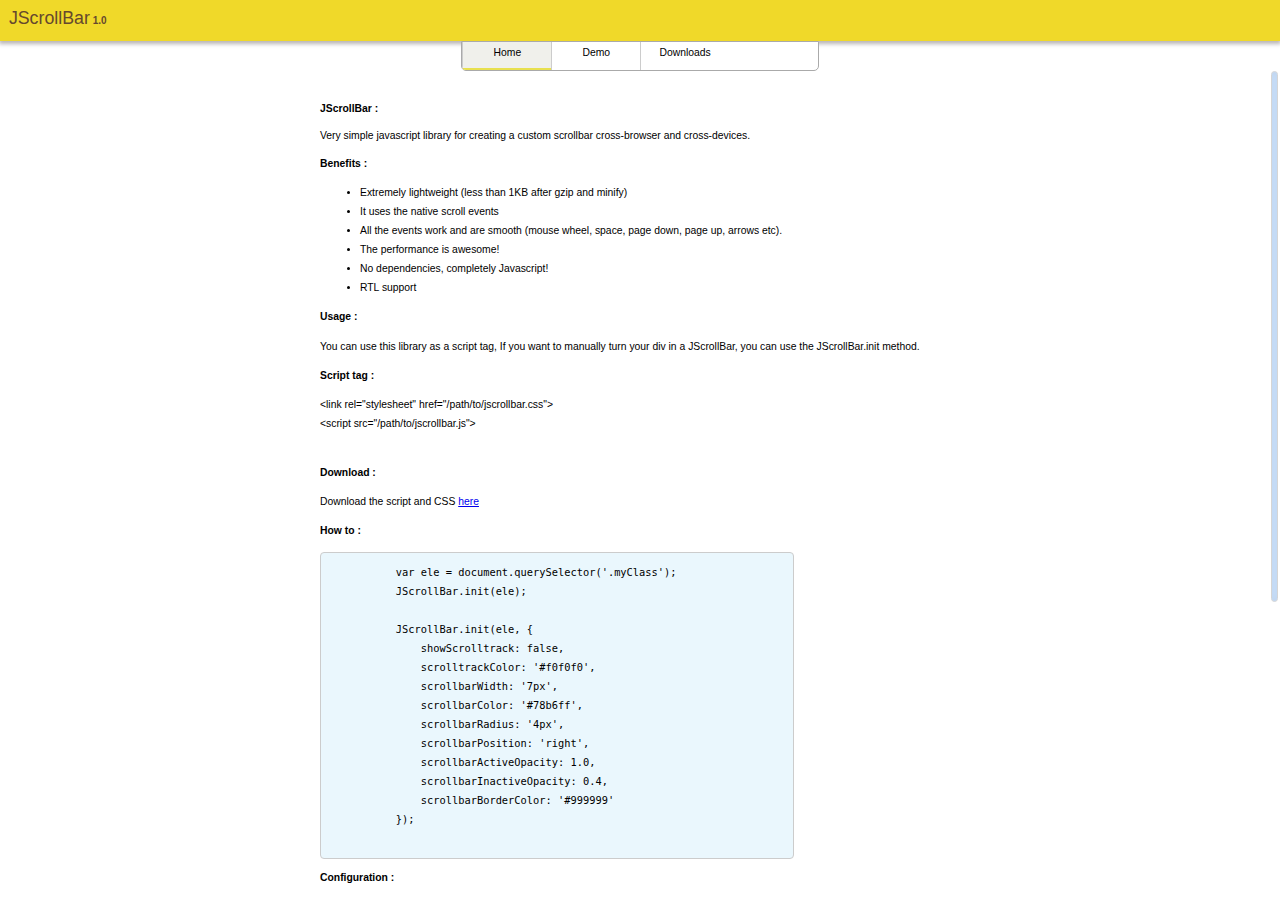
==== index.html @ c8742ecb "Updated" ====
<!DOCTYPE html>

<html>

<head>
    <meta http-equiv="Content-type" content="text/html; charset=utf-8" />
    <title>page.js partials</title>

    <script src="js/$j.js" type="text/javascript"></script>
    <script src="js/$j.ajax.js" type="text/javascript"></script>
    <script src="js/page.js" type="text/javascript" charset="utf-8"></script>
    <script src="js/jscrollbar.js" type="text/javascript" charset="utf-8"></script>
    <script src="js/app.js" type="text/javascript" charset="utf-8"></script>

    <link rel="stylesheet" href="css/jscrollbar.css">
    <link rel="stylesheet" href="css/default.css">

</head>

<body>
    <div class="header">
        <span style="font-size:1.5rem;">JScrollBar</span>
        <span style="font-size: 10px; font-weight: bold;">1.0</span>
    </div>

    <div style="text-align: center;">
        <ul class="menu">
            <li data-url="home">Home</li>
            <li data-url="demo">Demo</li>
            <li data-url="downloads">Downloads</li>
            <li data-url="about-us">About Us</li>
        </ul>
    </div>

    <div id="content" style="padding: 2rem 5rem 0rem 5rem;">
    </div>

</body>

</html>
---- css/jscrollbar.css ----
.js-content {
    height: 100%;
    width: calc(100% + 17px);
    padding: 20px;
    position: relative;
    overflow-x: hidden;
    overflow-y: scroll;
}

.js-scroll {
    box-shadow: inset 0 0 6px rgba(0, 0, 0, 0.2);
    position: absolute;
    top: 0px;
    z-index: 2;
    cursor: pointer;
}

.js-container:hover .js-scroll,
.js-container:active .js-scroll {
    opacity: 1.0;
}

.js-container {
    position: relative;
    overflow: hidden;
}

.js-grabbed {
    -o-user-select: none;
    -ms-user-select: none;
    -moz-user-select: none;
    -webkit-user-select: none;
    user-select: none;
}

.js-scroll-track {
    box-shadow: inset 0 0 6px rgba(0, 0, 0, 0.2);
    border-radius: 10px;
    background-color: #F5F5F5;
    position: absolute;
    top: 0px;
    bottom: 0px;
}
---- css/default.css ----
* {
    box-sizing: border-box;
    font-family: Verdana, sans-serif;
    font-size: 0.875rem;
    line-height: 1.6rem;
}

body {
    margin: 0px;
    padding: 0px;
}

.header {
    height: 3.5rem;
    width: 100%;
    background-color: rgb(240 217 41);
    padding: 0.75rem;
    box-shadow: 0px 2px 4px 1px #b9b5b5;
    color: #65482e;
}

.menu {
    list-style: none;
    padding: 0;
    margin: 0;
    background-color:#ffffff;
    width:30.125rem;
    height: 30px;
    text-align:center;
    margin:0 auto;
    border-bottom-left-radius: 5px;
    border-bottom-right-radius: 5px;
    overflow: hidden;
    border: 1px solid #aaaaaa;
}

.menu li {
    float: left;
    border-left: 1px solid #cccccc;
    cursor: pointer;
    height: 30px;
    width: 7.5rem;
    padding-top: 2px;
    text-align: center;
}

.menu li:hover {
    background-color: #fefefe;
    color: #0000ee;
}

.menu li.menu-selected {
    background-color: rgb(240 240 235);
    border-bottom: 4px solid #e8e04e;
}

#content {
    float: none;
    margin-top: 30px;
}

.input-table {
    border-collapse: collapse;
}

.input-table td {
    border: 1px solid #aaaaaa;
    padding: 8px;
}

.input-table input, .input-table select {
    border: 1px solid #aaaaaa;
    padding: 4px;
    border-radius: 3px;
    width: 10rem;
}

.js-example {
    text-align: center;
}
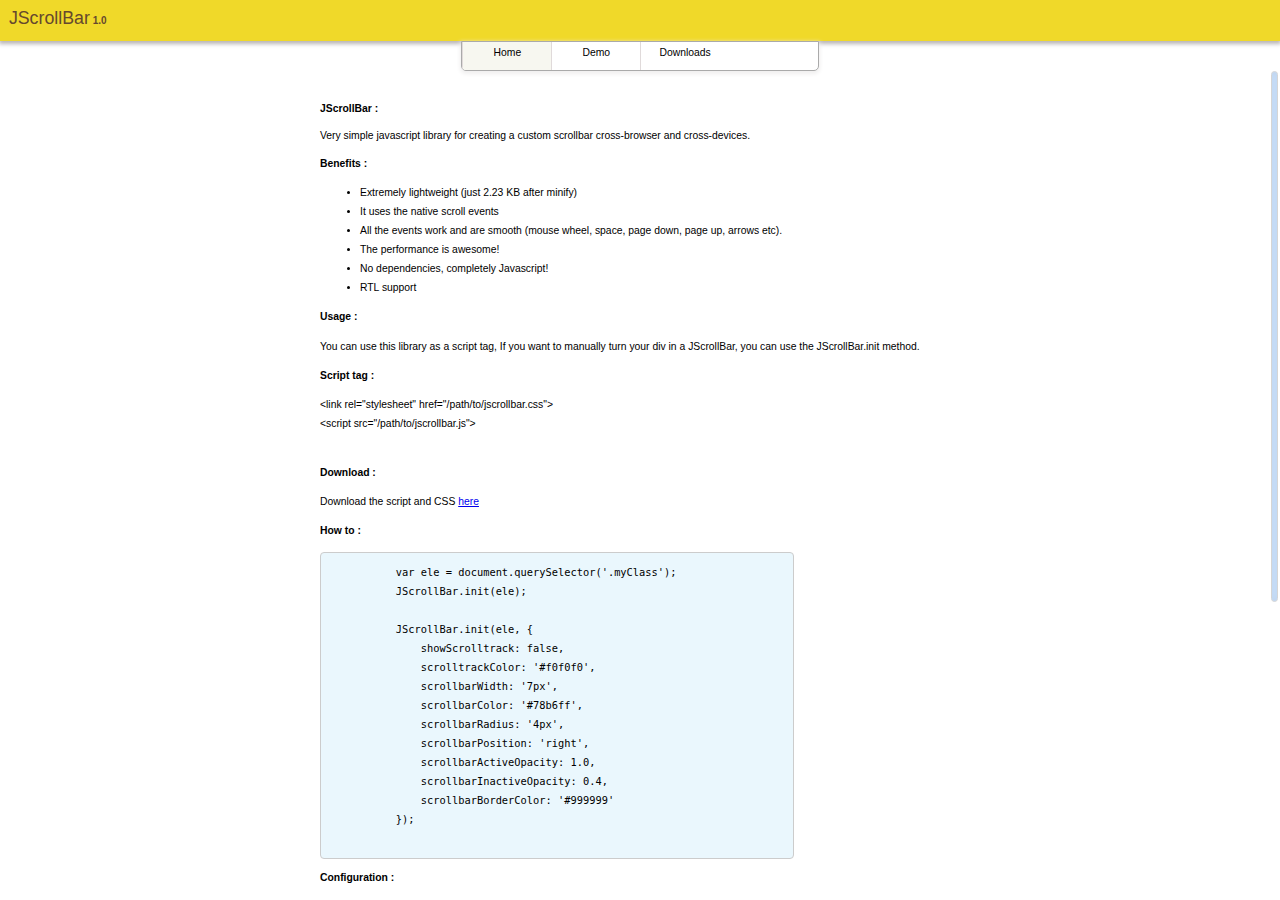
==== commit c6b12e22: "Updated" ====
--- a/index.html
+++ b/index.html
@@ -9,7 +9,7 @@
     <script src="js/$j.js" type="text/javascript"></script>
     <script src="js/$j.ajax.js" type="text/javascript"></script>
     <script src="js/page.js" type="text/javascript" charset="utf-8"></script>
-    <script src="js/jscrollbar.js" type="text/javascript" charset="utf-8"></script>
+    <script src="js/jscrollbar.min.js" type="text/javascript" charset="utf-8"></script>
     <script src="js/app.js" type="text/javascript" charset="utf-8"></script>
 
     <link rel="stylesheet" href="css/jscrollbar.css">
@@ -32,7 +32,7 @@
         </ul>
     </div>
 
-    <div id="content" style="padding: 2rem 5rem 0rem 5rem;">
+    <div id="content" style="padding: 1rem 5rem 0rem 5rem;">
     </div>
 
 </body>
--- a/css/default.css
+++ b/css/default.css
@@ -23,20 +23,21 @@
     list-style: none;
     padding: 0;
     margin: 0;
-    background-color:#ffffff;
-    width:30.125rem;
+    background-color: #ffffff;
+    width: 30.125rem;
     height: 30px;
-    text-align:center;
-    margin:0 auto;
+    text-align: center;
+    margin: 0 auto;
     border-bottom-left-radius: 5px;
     border-bottom-right-radius: 5px;
     overflow: hidden;
     border: 1px solid #aaaaaa;
+    box-shadow: 0px 2px 4px 1px #f0efef;
 }
 
 .menu li {
     float: left;
-    border-left: 1px solid #cccccc;
+    border-left: 1px solid #e0dada;
     cursor: pointer;
     height: 30px;
     width: 7.5rem;
@@ -50,8 +51,7 @@
 }
 
 .menu li.menu-selected {
-    background-color: rgb(240 240 235);
-    border-bottom: 4px solid #e8e04e;
+    background-color: rgb(247, 247, 240);
 }
 
 #content {
@@ -68,7 +68,8 @@
     padding: 8px;
 }
 
-.input-table input, .input-table select {
+.input-table input,
+.input-table select {
     border: 1px solid #aaaaaa;
     padding: 4px;
     border-radius: 3px;
@@ -77,4 +78,14 @@
 
 .js-example {
     text-align: center;
+}
+
+.btn-grad {
+    background-image: linear-gradient(to right, #F2994A 0%, #F2C94C 51%, #F2994A 100%);
+    text-align: center;
+    color: white;
+    border-radius: 3px;
+    border: 1px solid #8e7f7f;
+    cursor: pointer;
+    box-shadow: 0px 0px 4px 1px #b2aeae;
 }